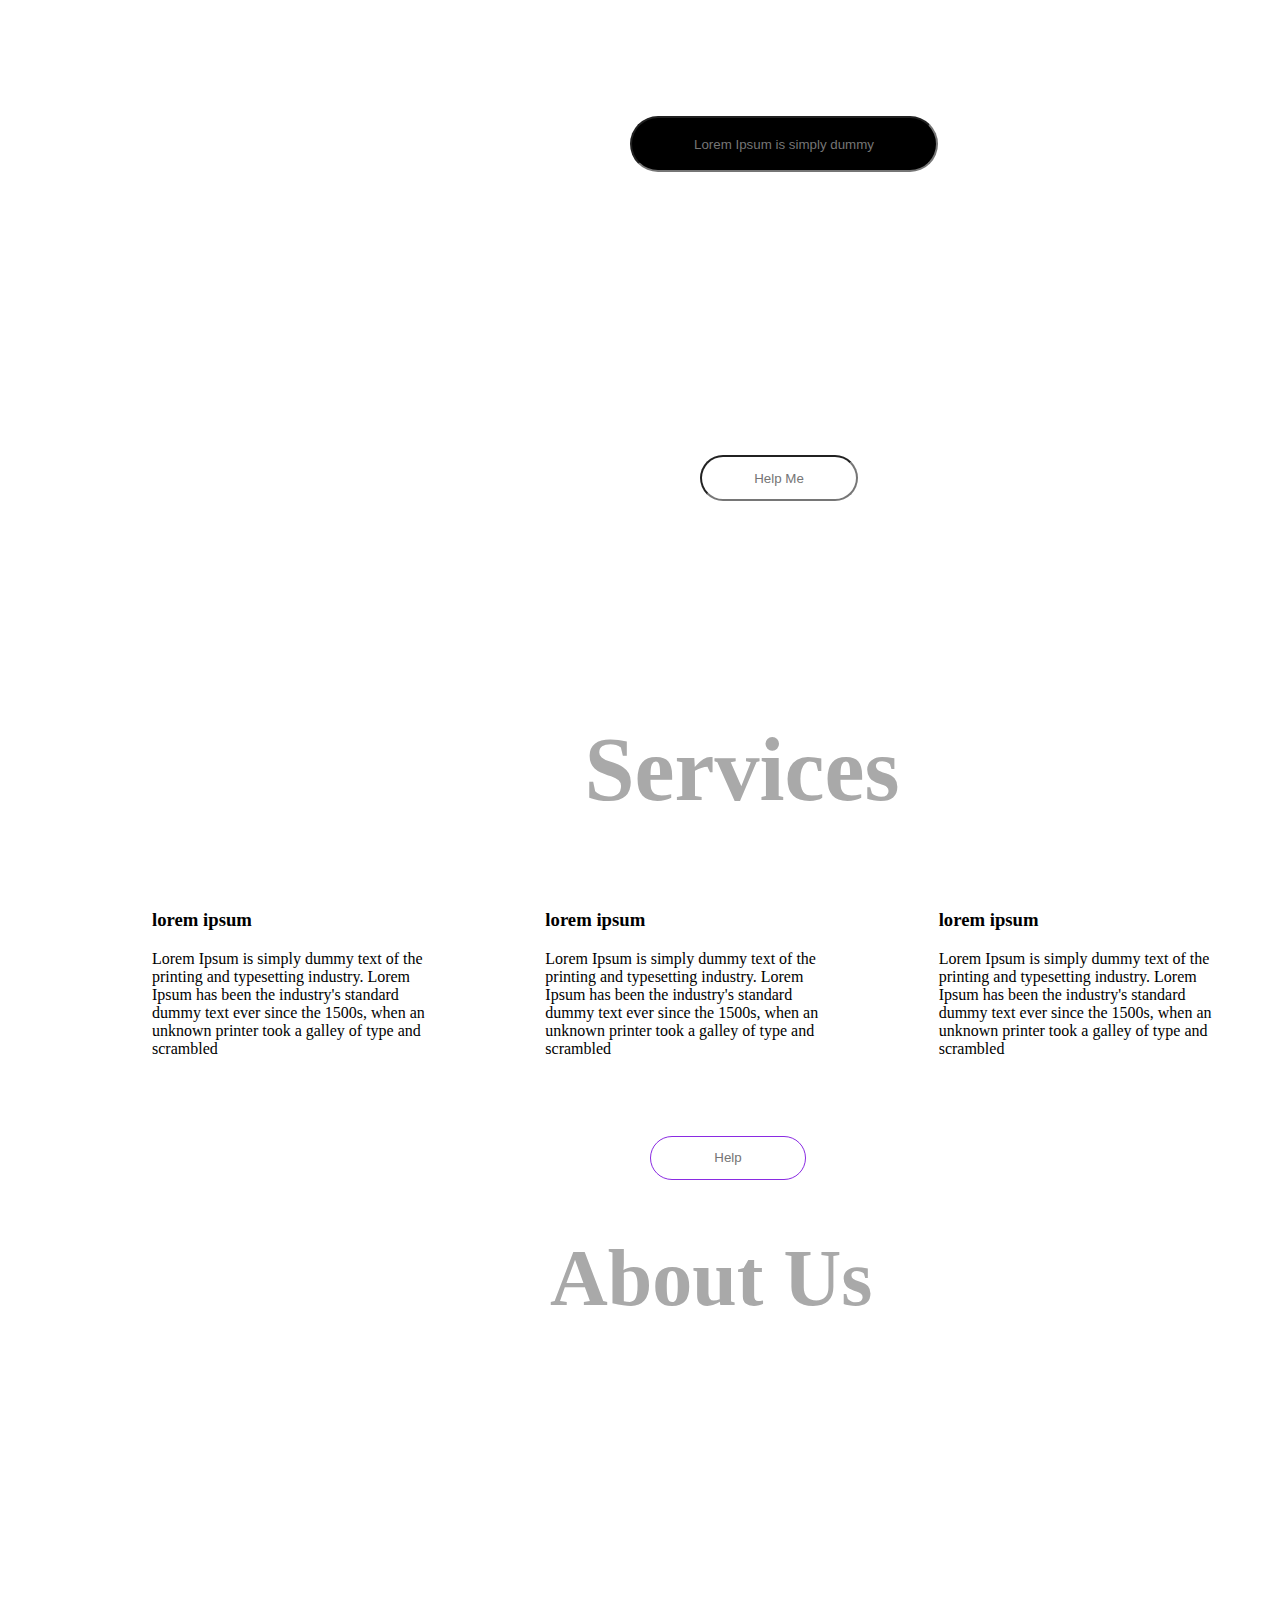
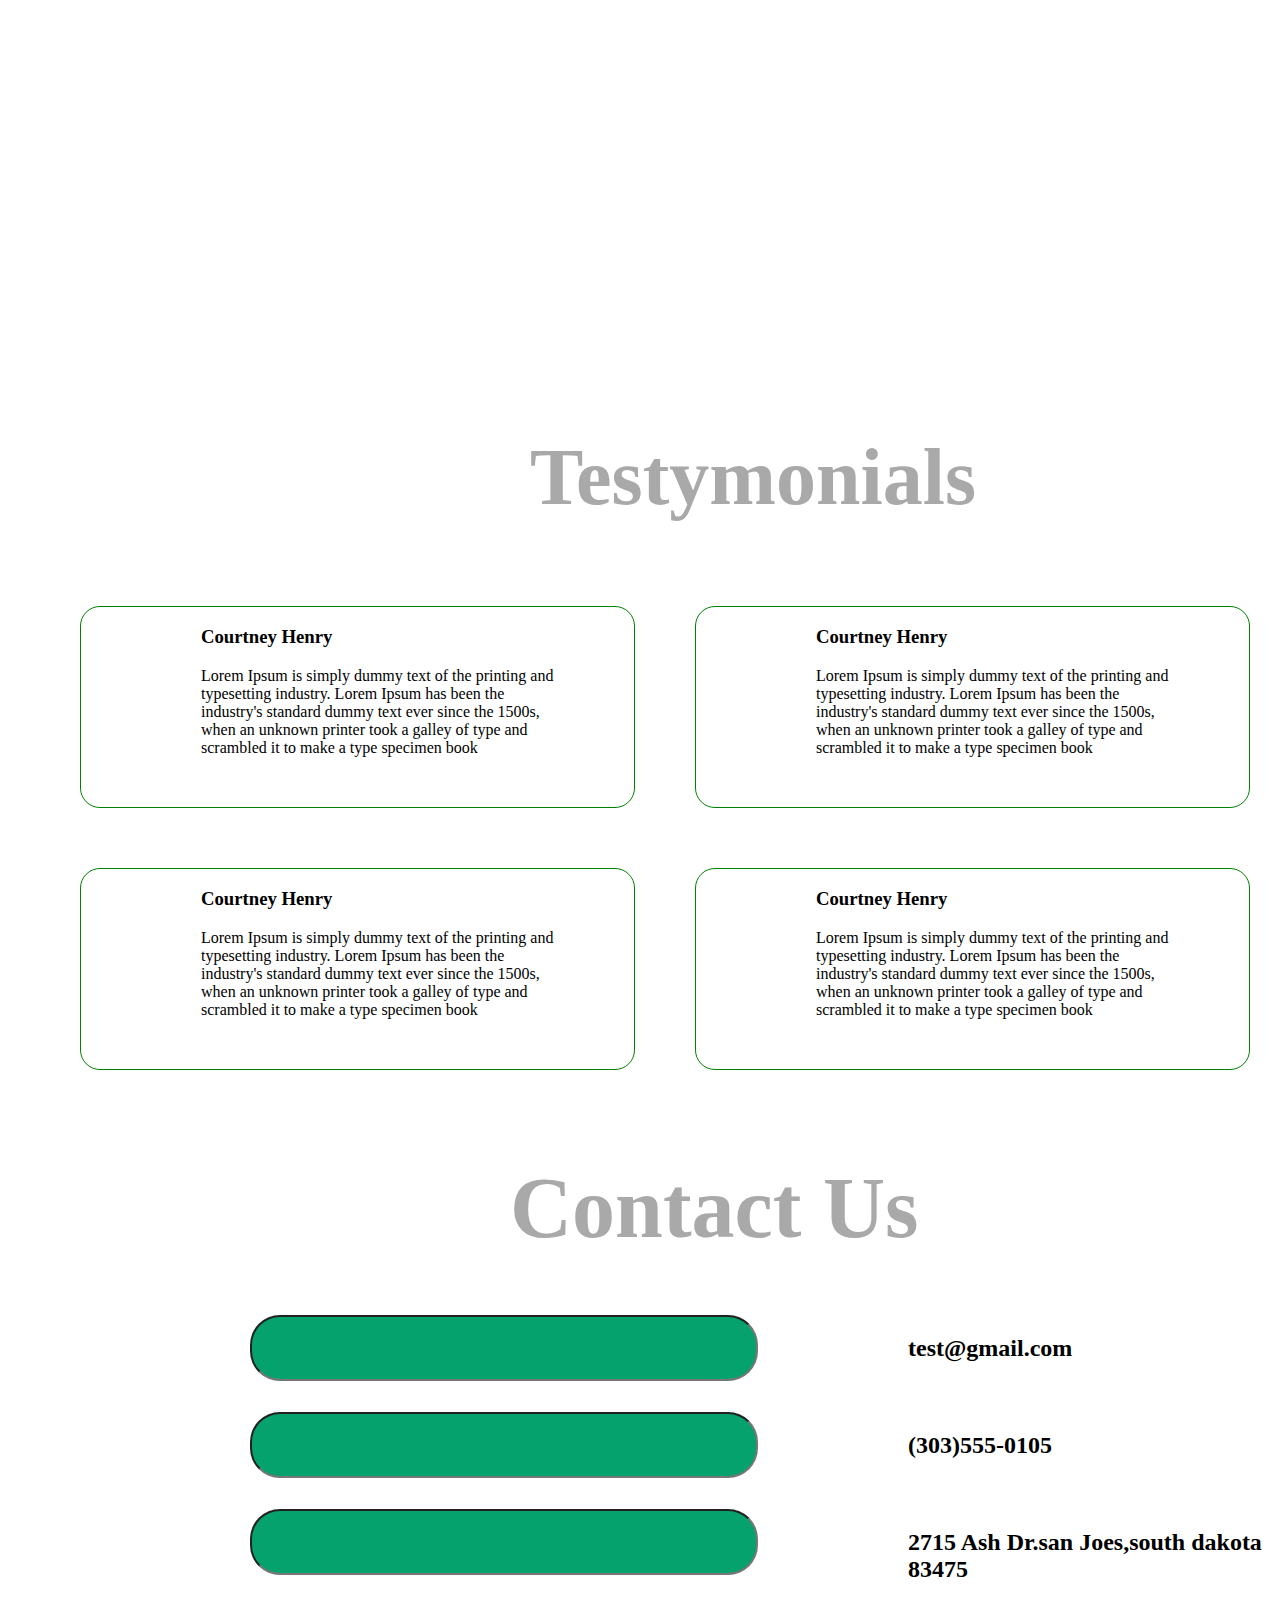
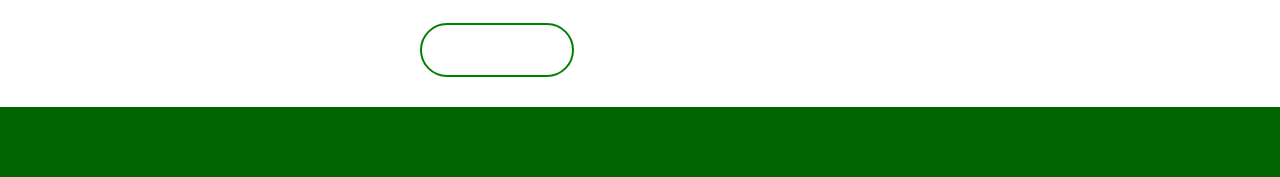
==== yangi.html @ d8ab94bf "git commit" ====
<!DOCTYPE html>
<html lang="en">
<head>
    <meta charset="UTF-8">
    <meta http-equiv="X-UA-Compatible" content="IE=edge">
    <meta name="viewport" content="width=device-width, initial-scale=1.0">
    <title>Document</title>
    <link rel="stylesheet" href="./yangi.css">
</head>
<body>
<header>
    <div class="bir">
        <img src="./ppp.svg" alt="">
         
    </div>
    <div class="ikki">
        <input class="input1" type="text"placeholder="Lorem Ipsum is simply dummy" width="50px">
    </div>
    <div class="uch">
        <h1>Lorem ipsum Lorem</h1>
    </div>
    <div class="tort">
        <input class="input2" type="text"placeholder="Help Me">
    </div>
</header>
<div class="besh">
    <h1>Services</h1>
</div>
<div class="katta">
    <div class="olti">
        <img class="gul" src="./chim2.png" alt="">
        
    </div>
    <div  class="yetti"><img class="gul" src="./gul.png" alt=""></div>
    <div class="sakkiz"><img class="gul" src="./orguch.png" alt=""></div>
</div>
<div class="katta2">
    <div class="yozuv1"><h3>lorem ipsum</h3>
    <p>Lorem Ipsum is simply dummy text of the printing and typesetting industry. Lorem Ipsum has been the industry's standard dummy text ever since the 1500s, when an unknown printer took a galley of type and scrambled</p></div>
    <div class="yozuv1"><h3>lorem ipsum</h3>
    <p>Lorem Ipsum is simply dummy text of the printing and typesetting industry. Lorem Ipsum has been the industry's standard dummy text ever since the 1500s, when an unknown printer took a galley of type and scrambled</p></div>
    <div class="yozuv1"><h3>lorem ipsum</h3>
    <p>Lorem Ipsum is simply dummy text of the printing and typesetting industry. Lorem Ipsum has been the industry's standard dummy text ever since the 1500s, when an unknown printer took a galley of type and scrambled</p></div>
</div>
<div class="help">
    <input class="input3" type="text"placeholder="Help" >
</div>
<div class="about"><h1>About Us</h1></div>
<div class="katta3">
    <div class="aa  yozuv4">Lorem Ipsum is simply dummy text of the printing and typesetting industry. Lorem Ipsum has been the industry's standard dummy text ever since the 1500s, when an unknown printer took a galley of type and scrambled it to make a type specimen book. It has survived not only five centuries, but also the leap into electronic typesetting, remaining essentially unchanged. It was popularised in the 1960s with the release of Letraset sheets containing Lorem Ipsum passages, and more recently with desktop publishing software like Aldus PageMaker including versions of Lorem Ipsum.</div>
    <div class="aa yozuv2">Lorem Ipsum is simply dummy text of the printing and typesetting industry. Lorem Ipsum has been the industry's standard dummy text ever since the 1500s, when an unknown printer took a galley of type and scrambled it to make a type specimen book. It has survived not only five centuries, but also the leap into electronic typesetting, remaining essentially unchanged. It was popularised in the 1960s with the release of Letraset sheets containing Lorem Ipsum passages, and more recently with desktop publishing software like Aldus PageMaker including versions of Lorem Ipsum.</div>
    <div class="aa yozuv3">Lorem Ipsum is simply dummy text of the printing and typesetting industry. Lorem Ipsum has been the industry's standard dummy text ever since the 1500s, when an unknown printer took a galley of type and scrambled it to make a type specimen book. It has survived not only five centuries, but also the leap into electronic typesetting, remaining essentially unchanged. It was popularised in the 1960s with the release of Letraset sheets containing Lorem Ipsum passages, and more recently with desktop publishing software like Aldus PageMaker including versions of Lorem Ipsum.</div>
</div>
<div class="test">
    <h1>Testymonials</h1>
</div>
<div class="katta5">
    <div class="doc"><img class="ogabek" src="./qqq.svg" alt="">
    <div class="docc"><h3>Courtney Henry</h3>
    <p>Lorem Ipsum is simply dummy text of the printing and typesetting industry. Lorem Ipsum has been the industry's standard dummy text ever since the 1500s, when an unknown printer took a galley of type and scrambled it to make a type specimen book</p></div>
</div>
    <div class="bb doc"><img class="ogabek" src="./qqq.svg" alt="">
        <div class="docc"><h3>Courtney Henry</h3>
            <p>Lorem Ipsum is simply dummy text of the printing and typesetting industry. Lorem Ipsum has been the industry's standard dummy text ever since the 1500s, when an unknown printer took a galley of type and scrambled it to make a type specimen book</p></div>
    </div>


</div>
<div class="katta5">
    <div class="doc"><img class="ogabek" src="./qqq.svg" alt="">
    <div class="docc"><h3>Courtney Henry</h3>
    <p>Lorem Ipsum is simply dummy text of the printing and typesetting industry. Lorem Ipsum has been the industry's standard dummy text ever since the 1500s, when an unknown printer took a galley of type and scrambled it to make a type specimen book</p></div>
</div>
    <div class="bb doc"><img class="ogabek" src="./qqq.svg" alt="">
        <div class="docc"><h3>Courtney Henry</h3>
            <p>Lorem Ipsum is simply dummy text of the printing and typesetting industry. Lorem Ipsum has been the industry's standard dummy text ever since the 1500s, when an unknown printer took a galley of type and scrambled it to make a type specimen book</p></div>
    </div>
</div>
<div class="cont">
    <h1>Contact Us</h1>
</div>
<div class="katta6">
    <div class="eee">
        <input class="input5" type="text"placeholder="">
    </div>
    <div class="rrr">
        <h2>test@gmail.com</h2>
    </div>
</div>
<div class="katta6">
    <div class="eee">
        <input class="input5" type="text"placeholder="">
    </div>
    <div class="rrr">
        <h2>(303)555-0105</h2>
    </div>
</div>
<div class="katta6">
    <div class="eee">
        <input class="input5" type="text"placeholder="">
    </div>
    <div class="rrr">
        <h2>2715 Ash Dr.san Joes,south dakota 83475</h2>
    </div>
</div>
<div class="uuu"></div>
<div class="iii">

</div>


</body>
</html>
---- yangi.css ----
header{
    background-image: url(./xira\ chim.png);
    width: 1500px;
    height: 600px;
}
.bir{
    margin-top: 58px;
    margin-left: 530px;
    color: white;
}
.input1{
    width: 300px;
    height: 50px;
    border-radius: 40px;
    background-color: black;
    color: white;
    text-align: center;
    margin-left: 630px;
    margin-top: 40px;
}
.uch{
   
    width: 963px;
    height: 243px;
    color: white;
    text-align: center;
    margin-left: 310px;
font-size: 60px;
margin-top: -80px;
}
.input2{
    width: 150px;
    height: 40px;
    border-radius: 30px;
margin-left: 700px;
color: aquamarine;
margin-top: 40px;
text-align: center;
}
.besh{
    width: 384px;
    height: 106px;
    color: darkgray;
    font-size: 45px;
    margin-left: 550px;
    margin-top: 50px;
    text-align: center;
}
.gul{
    width: ;
    margin: 0 auto;
    margin: 20px;
}
.katta{
    display: flex;
    margin-top: 30px;
    margin-left: 80px; 
}
.katta2{
    display: flex;
margin-left: 100px;
margin-top: -60px;
}
.yozuv1{
    width: 300px;
    margin: 52px;
}
.input3{
    width: 150px;
    height: 40px;
    border-radius: 30px;
margin-left: 650px;
margin-top: 10px;
text-align: center;
border: 1px solid blueviolet;
}
.about{
    font-size: 40px;
    color: darkgray;
    margin-left: 550px;

}
.katta3{
    width: 1500px;
    height: 600px;
    background-image: url(./chim.png);
    display: flex;
}
.aa{
    width: 200px;
    height: 500px;
    color: white;
    text-align: center;
    margin: 80px;
}
.yozuv4{
    margin-left: 270px;
}
.test{
    font-size: 40px;
    color: darkgray;
    margin-left: 530px;
}
.doc{
    border: 1px solid green;
    margin: 30px;
    display: flex;
    height: 200px;
    border-radius: 20px;
    width: 600px;
}
.katta5{
    display: flex;
    margin-left: 50px;
}
.docc{
    width: 360px;
    height: 150px;
    margin-left: 30px;

}
.ogabek{
    margin-top: -100px;
    width: 80px;
    margin-left: 10px;
}
.cont{
    font-size: 43px;
    color: darkgray;
    margin-left: 510px;
    
}
.katta6{
    display: flex;
    margin-top: 30px;
}
.input5{
    background-color: rgb(5, 162, 109);
    width: 500px;
    height: 60px;
    border-radius: 30px;
    margin-left: 250px;
}
.rrr{
    margin-left: 150px;
}
.uuu{
    width: 150px;
    height: 50px;
    border: 2px solid green;
    border-radius: 30px;
    margin-top: 20px;
    margin-left: 420px;
}
.iii{
    width: 1500px;
    height: 70px;
    margin-top: 30px;
    background-color: darkgreen;
}
body{
    margin: 0 auto;
}
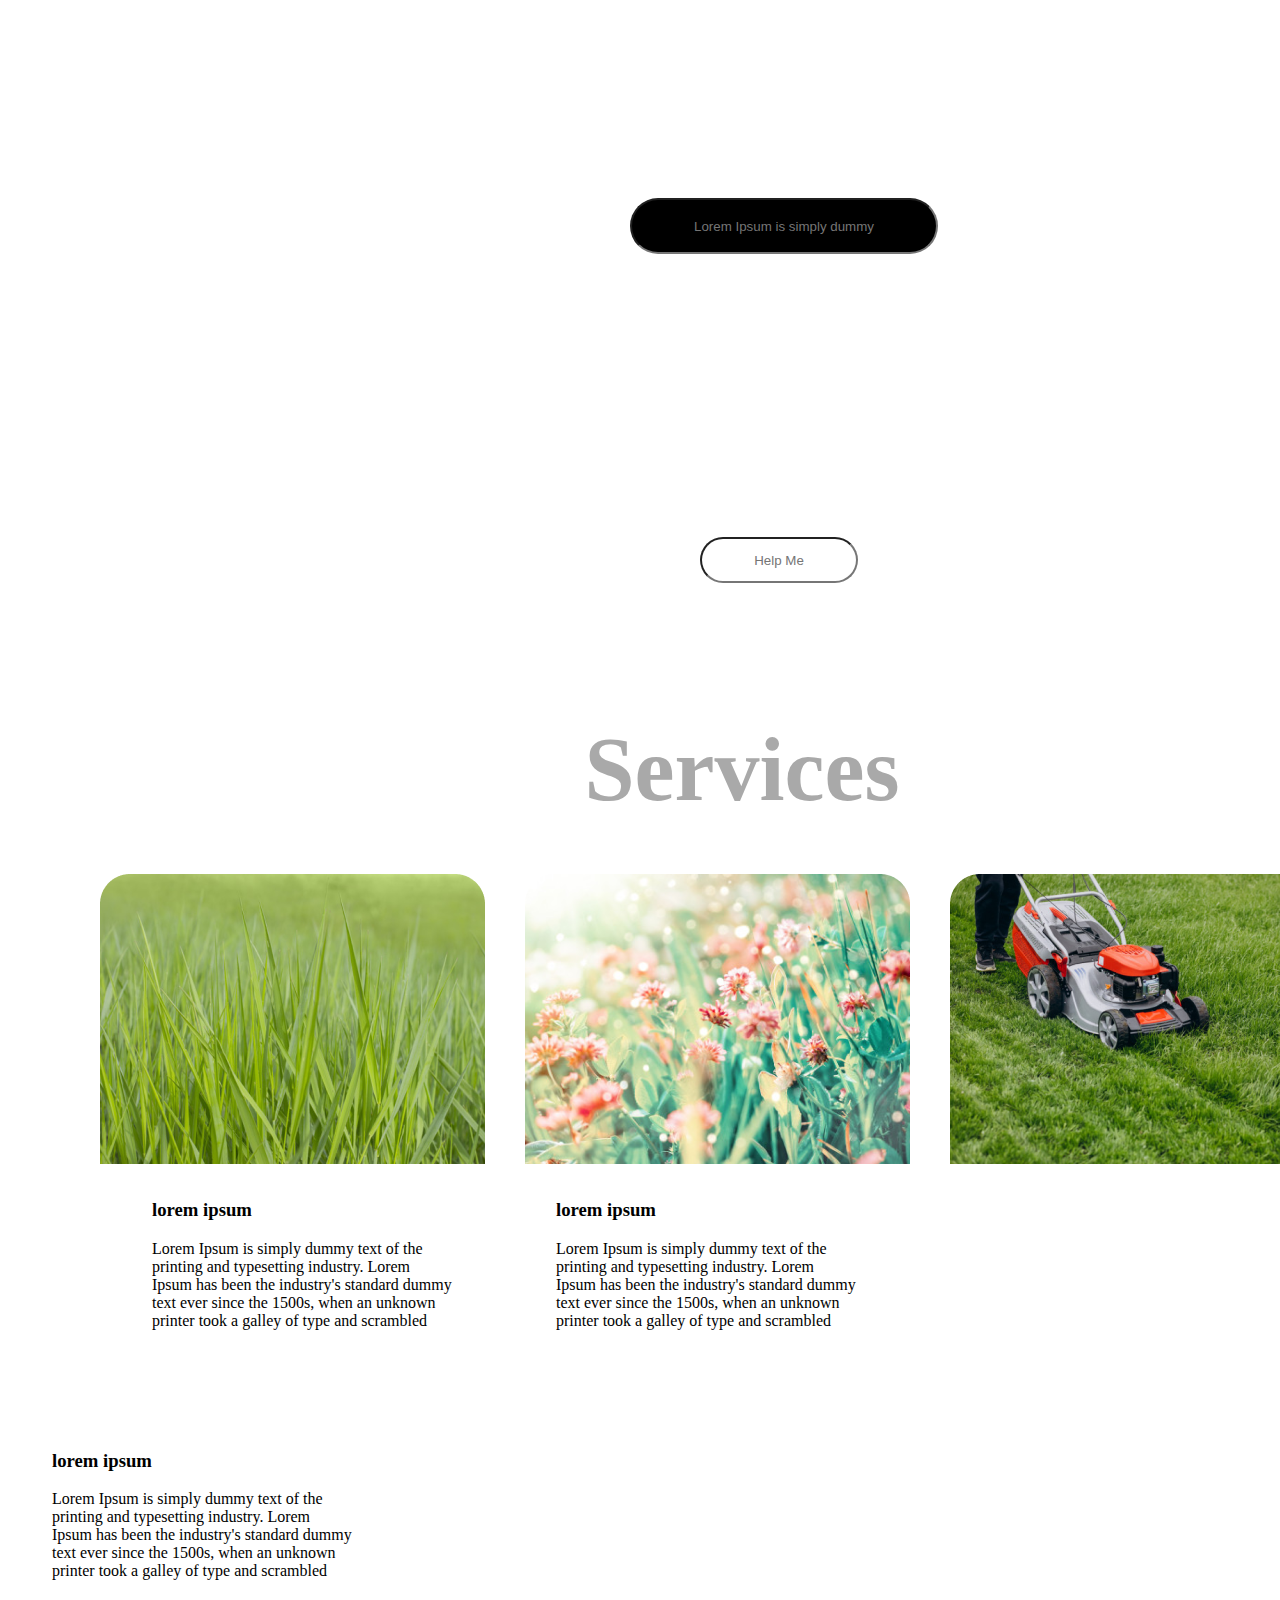
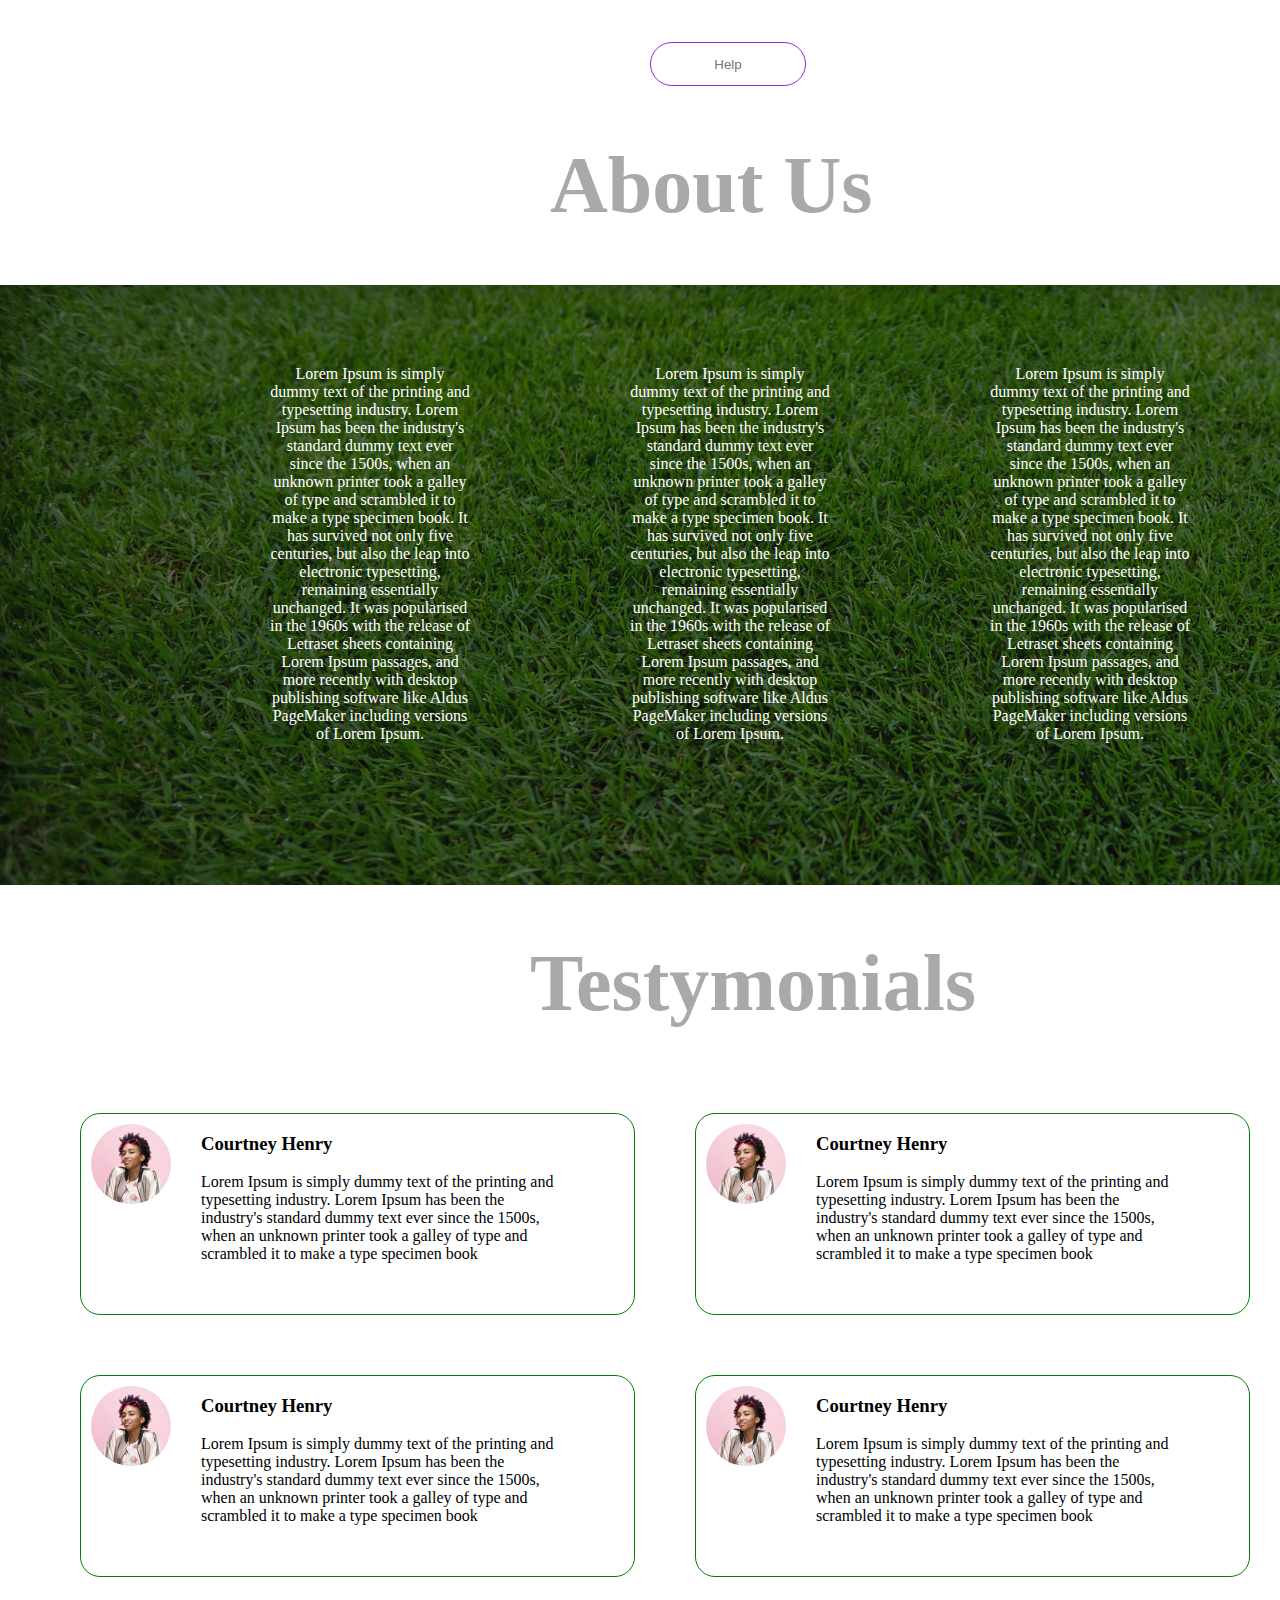
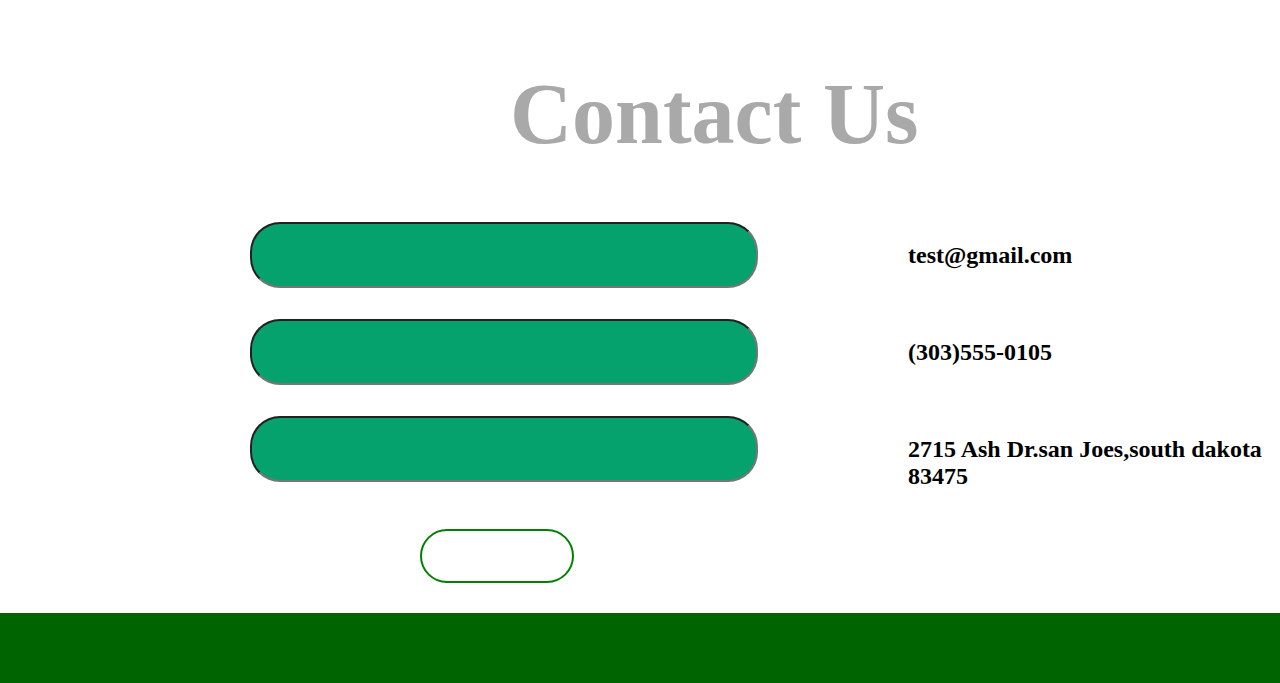
==== commit b2502696: "initial commit" ====
--- a/yangi.html
+++ b/yangi.html
@@ -37,7 +37,7 @@
 <div class="katta2">
     <div class="yozuv1"><h3>lorem ipsum</h3>
     <p>Lorem Ipsum is simply dummy text of the printing and typesetting industry. Lorem Ipsum has been the industry's standard dummy text ever since the 1500s, when an unknown printer took a galley of type and scrambled</p></div>
-    <div class="yozuv1"><h3>lorem ipsum</h3>
+    <divvscode-file://vscode-app/c:/Program%20Files/Microsoft%20VS%20Code/resources/app/out/vs/code/electron-sandbox/workbench/workbench.html class="yozuv1"><h3>lorem ipsum</h3>
     <p>Lorem Ipsum is simply dummy text of the printing and typesetting industry. Lorem Ipsum has been the industry's standard dummy text ever since the 1500s, when an unknown printer took a galley of type and scrambled</p></div>
     <div class="yozuv1"><h3>lorem ipsum</h3>
     <p>Lorem Ipsum is simply dummy text of the printing and typesetting industry. Lorem Ipsum has been the industry's standard dummy text ever since the 1500s, when an unknown printer took a galley of type and scrambled</p></div>
@@ -107,7 +107,7 @@
 <div class="iii">
 
 </div>
-
+<div></div>
 
 </body>
 </html>--- a/yangi.css
+++ b/yangi.css
@@ -160,6 +160,7 @@
 }
 body{
     margin: 0 auto;
+    .
 }
 
 
